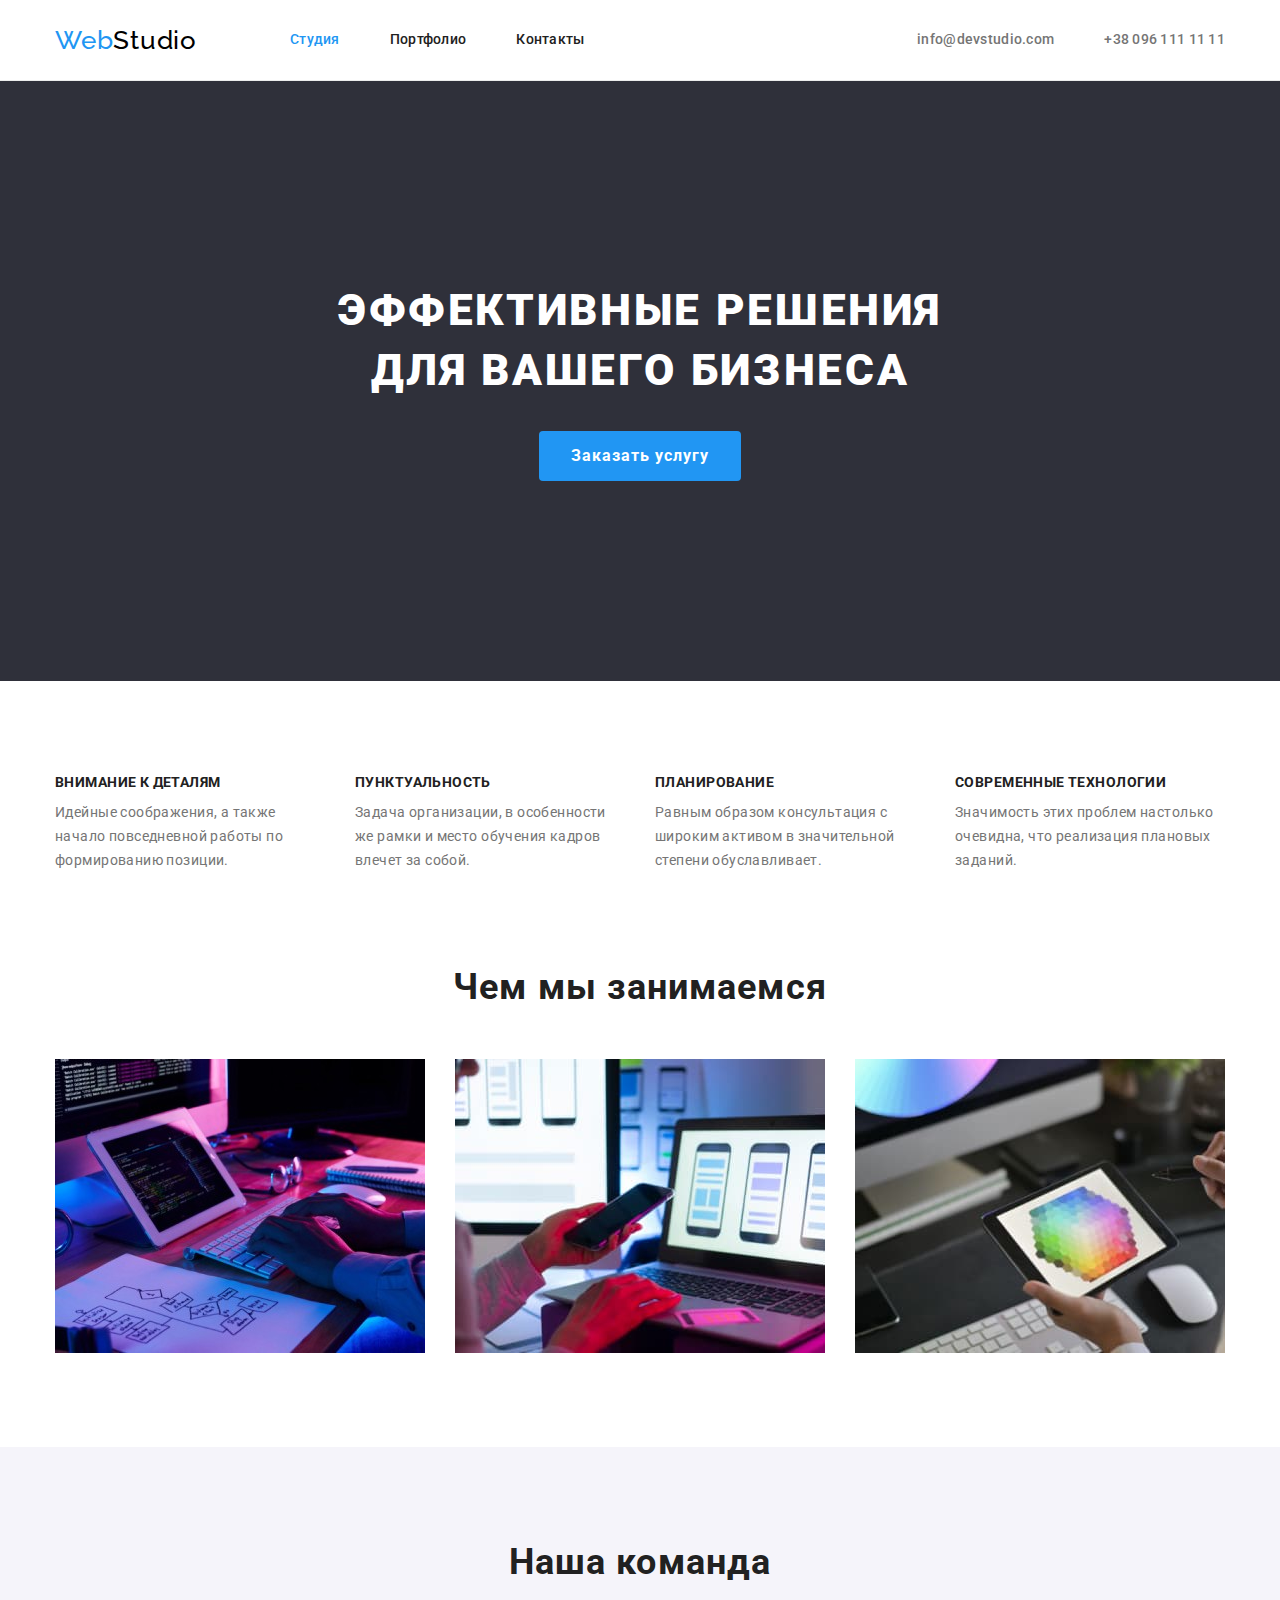
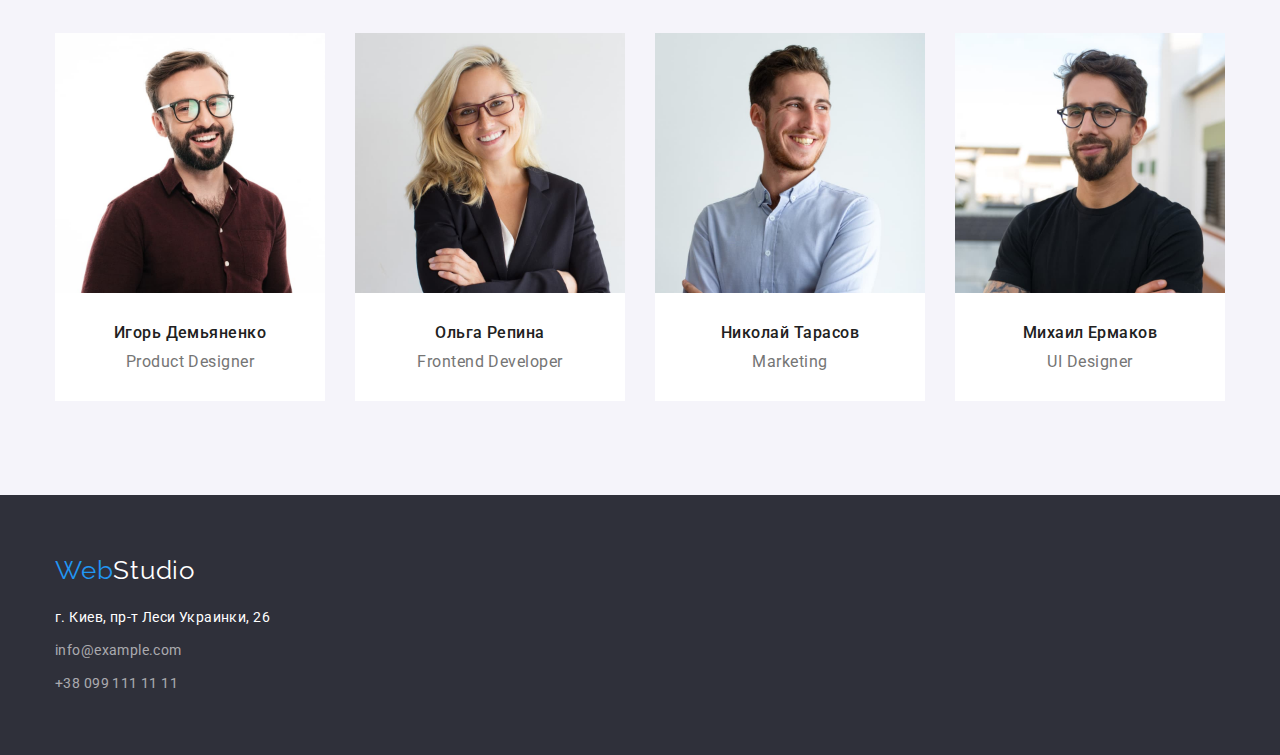
==== index.html @ 532327b1 "Initial commit" ====
<!DOCTYPE html>
<html lang="ru">

<head>
    <meta charset="UTF-8">
    <meta http-equiv="X-UA-Compatible" content="IE=edge">
    <meta name="viewport" content="width=device-width, initial-scale=1.0">
    <title>Студія</title>
    <link rel="preconnect" href="https://fonts.googleapis.com">
    <link rel="preconnect" href="https://fonts.gstatic.com" crossorigin>
    <link
        href="https://fonts.googleapis.com/css2?family=Raleway:wght@700&family=Roboto:wght@400;500;700;900&display=swap"
        rel="stylesheet">
    <link rel="stylesheet"
        href="https://cdnjs.cloudflare.com/ajax/libs/modern-normalize/1.1.0/modern-normalize.min.css">
    <link rel="stylesheet" href="./css/styles.css">
</head>

<body>
    <header>
        <div class="conteiner header-conteiner">
            <nav class="header-nav">
                <a href="./index.html" class="logo"><span class="logo-web">Web</span>Studio</a>
                <ul class="site-nav">
                    <li class="item"><a href="./index.html" class="current">Студия</a></li>
                    <li class="item"><a href="./portfolio.html">Портфолио</a></li>
                    <li class="item"><a href="">Контакты</a></li>
                </ul>
            </nav>
            <ul class="cont-link">
                <li class="item"><a href="mailto:info@devstudio.com">info@devstudio.com</a></li>
                <li class="item"><a href="tel:+380961111111">+38 096 111 11 11</a></li>
            </ul>
        </div>
    </header>
    <main>
        <section class="hero section">
            <h1>Эффективные решения для вашего бизнеса</h1>
            <button type="button" class="button">Заказать услугу</button>
        </section>
        <section class="advantage section">
            <div class="conteiner">
                <h2 class="visually-hidden">Наши преимущества</h2>
                <ul class="advantage-list">
                    <li>
                        <h3>Внимание к деталям</h3>
                        <p>Идейные соображения, а также начало повседневной работы по формированию позиции.</p>
                    </li>
                    <li>
                        <h3>Пунктуальность</h3>
                        <p>Задача организации, в особенности же рамки и место обучения кадров влечет за собой.</p>
                    </li>
                    <li>
                        <h3>Планирование</h3>
                        <p>Равным образом консультация с широким активом в значительной степени обуславливает.</p>
                    </li>
                    <li>
                        <h3>Современные технологии</h3>
                        <p>Значимость этих проблем настолько очевидна, что реализация плановых заданий.</p>
                    </li>
                </ul>
            </div>
        </section>
        <section class="activities section">
            <div class="conteiner">
                <h2 class="section-title">Чем мы занимаемся</h2>
                <ul class="activities-list">
                    <li><img src="./images/comp1.jpg" alt="keyboard" width="370px"></li>
                    <li><img src="./images/comp2.jpg" alt="computer" width="370px"></li>
                    <li><img src="./images/comp3.jpg" alt="tablet" width="370px"></li>
                </ul>
            </div>
        </section>
        <section class="teem section">
            <div class="conteiner">
                <h2 class="section-title">Наша команда</h2>
                <ul class="teem-list">
                    <li>
                        <img src="./images/Igor-Demianenko.jpg" alt="man" width="270px">
                        <h3>Игорь Демьяненко</h3>
                        <p>Product Designer</p>
                    </li>
                    <li>
                        <img src="./images/Olga-Repina.jpg" alt="woman" width="270px">
                        <h3>Ольга Репина</h3>
                        <p>Frontend Developer</p>
                    </li>
                    <li>
                        <img src="./images/Nikolai-Tarasov.jpg" alt="man" width="270px">
                        <h3>Николай Тарасов</h3>
                        <p>Marketing</p>
                    </li>
                    <li>
                        <img src="./images/Mihail-Ermakov.jpg" alt="man" width="270px">
                        <h3>Михаил Ермаков</h3>
                        <p>UI Designer</p>
                    </li>
                </ul>
            </div>
        </section>
    </main>
    <footer>
        <div class="conteiner">
            <a href="./index.html" class="logo"><span class="logo-web">Web</span>Studio</a>
            <address>г. Киев, пр-т Леси Украинки, 26</address>
            <ul>
                <li><a href="mailto:info@example.com" class="footer-cont">info@example.com</a></li>
                <li><a href="tel:+380991111111" class="footer-cont">+38 099 111 11 11</a></li>
            </ul>
        </div>
    </footer>
</body>

</html>
---- css/styles.css ----
:root {
    --h-text-color: rgba(33, 33, 33, 1);
    --p-text-color: rgba(117, 117, 117, 1);
    --accent-color: rgba(33, 150, 243, 1);
    --background-color: rgba(255, 255, 255, 1);
    --wight-text: rgba(255, 255, 255, 1);
    --background-dark-gray: rgba(47, 48, 58, 1);
    --background-light-gray: rgba(245, 244, 250, 1);
    --background-button-filter: rgba(245, 244, 250, 1);
}

body {
    color: var(--h-text-color);
    background-color: var(--background-color);

    font-family: Roboto, sans-serif;
}

body p {
    color: var(--p-text-color);
}

.section {
    padding-top: 94px;
    padding-bottom: 94px;
}

ul {
    list-style: none;
    padding: 0;
    margin: 0;
}

li {
    padding: 0;
    margin: 0;
}

img {
    display: block;
}

.conteiner {
    margin-left: auto;
    margin-right: auto;
    width: 1200px;
    padding-left: 15px;
    padding-right: 15px;
}

.section-title {
    font-weight: 700;
    font-size: 36px;
    line-height: 1.17;
    text-align: center;
    letter-spacing: 0.03em;

    margin-bottom: 50px;
    margin-top: 0;
}

.visually-hidden {
    position: absolute;
    width: 1px;
    height: 1px;
    margin: -1px;
    border: 0;
    padding: 0;

    white-space: nowrap;
    clip-path: inset(100%);
    clip: rect(0 0 0 0);
    overflow: hidden;
}

/* --------------------header----------------------- */
header {
    font-weight: 500;
    font-size: 14px;
    line-height: 1.14;
    letter-spacing: 0.02em;
    border-bottom: 1px solid rgba(236, 236, 236, 1);
}

.header-conteiner {
    display: flex;
}

.logo {
    color: rgba(0, 0, 0, 1);

    font-family: Raleway;
    font-size: 26px;
    line-height: 1.19;
    letter-spacing: 0.03em;

    text-decoration: none;
}
.logo-web {
    color: var(--accent-color);
}

.header-nav {
    display: flex;
    align-items: center;
}

.site-nav {
    display: flex;
    margin-left: 93px;
}

.site-nav .item:not(:last-child) {
    margin-right: 50px;
}

.site-nav a {
    display: block;

    color: var(--h-text-color);
    text-decoration: none;

    padding-top: 32px;
    padding-bottom: 32px;
}
.site-nav a:hover,
.site-nav a:focus {
    color: var(--accent-color);
}
.site-nav .current {
    color: var(--accent-color);
}

.cont-link {
    display: flex;
    margin-left: auto;
}

.cont-link .item:not(:last-child) {
    margin-right: 50px;
}

.cont-link a {
    display: block;

    color: var(--p-text-color);
    text-decoration: none;

    padding-top: 32px;
    padding-bottom: 32px;
}
.cont-link a:hover,
.cont-link a:focus {
    color: var(--accent-color);
}

/* --------------------hero----------------------- */

.hero {
    text-align: center;
    color: var(--wight-text);
    background-color: var(--background-dark-gray);

    padding-top: 200px;
    padding-bottom: 200px;
}

h1 {
    width: 696px;
    margin-top: 0;
    margin-bottom: 30px;
    margin-left: auto;
    margin-right: auto;

    font-weight: 900;
    font-size: 44px;
    line-height: 1.36;
    letter-spacing: 0.06em;
    text-transform: uppercase;
}

/* --------------------button----------------------- */
.button {
    border: 0;
    padding: 10px 32px;
    border-radius: 4px;

    color: var(--wight-text);
    background-color: var(--accent-color);

    font-weight: 700;
    font-size: 16px;
    line-height: 1.88;
    letter-spacing: 0.06em;

    cursor: pointer;
}

/* -------------------advantage----------------------- */

.advantage h3 {
    font-size: 14px;
    line-height: 1.14;
    letter-spacing: 0.03em;
    text-transform: uppercase;

    margin-bottom: 10px;
    margin-top: 0;
}
.advantage p {
    font-size: 14px;
    line-height: 1.71;
    letter-spacing: 0.03em;

    margin: 0;
}

.advantage-list {
    display: flex;
    justify-content: space-between;
}

.advantage-list li {
    width: 270px;
}

/* -----------------activities-------------------- */

.activities {
padding-top: 0;}

.activities-list {
    display: flex;
    justify-content: space-between;
}

/* --------------------teem----------------------- */

.teem {
    background-color: var(--background-light-gray);
}

.teem-list {
    display: flex;
    justify-content: space-between;
}

.teem-list li {
    padding-bottom: 30px;
    background-color: var(--background-color);
}

.teem h3 {
    font-weight: 500;
    font-size: 16px;
    line-height: 1.19;
    text-align: center;
    letter-spacing: 0.03em;

    margin-top: 30px;
    margin-bottom: 10px;
}

.teem p {
    font-size: 16px;
    line-height: 1.19;
    text-align: center;
    letter-spacing: 0.03em;

    margin: 0;
}

/* --------------------footer----------------------- */

footer {
    padding-top: 60px;
    padding-bottom: 60px;
    background-color: var(--background-dark-gray);

    font-weight: 400;
    font-size: 14px;
    line-height: 1.71;
    letter-spacing: 0.03em;
}
footer .logo {
    display: block;
    margin-bottom: 20px;
    color: var(--wight-text);
}
footer address {
    margin-bottom: 9px;
    color: var(--wight-text);
    font-style: normal;
}

footer li:not(:last-child) {
    margin-bottom: 9px;
}

.footer-cont {
    text-decoration: none;
    color: rgba(255, 255, 255, 0.6);
}

.footer-cont:hover,
.footer-cont:focus {
    color: var(--accent-color);
}


/*-----!!!-------- PORTFOLIO------!!!------- */


/*---------------- button portfolio---------------- */

.button-filter {
    border-radius: 4px;
    border: 0;
    padding: 6px 22px;

    color: var(--h-text-color);
    background-color: var(--background-button-filter);

    font-weight: 500;
    font-size: 16px;
    line-height: 1.62;
    text-align: center;
    letter-spacing: 0.03em;

    cursor: pointer;
}

.button-filter:hover,
.button-filter:focus {
    color: var(--wight-text);
    background-color: var(--accent-color);
}

/*----------------examples---------------- */

.examples ul {
    display: flex;
}

.examples-list-btn {
    justify-content: center;
    margin-bottom: 50px;
}

.examples-list-btn li:not(:last-child) {
    margin-right: 8px;
}

.examples-list-card {
    flex-wrap: wrap;
    gap: 30px;
}

.examples-list-card li {
    width: 370px;
}

.examples a {
    text-decoration: none;
}

.card-title {
    padding: 20px 24px;
    border: 1px solid rgba(238, 238, 238, 1);
    border-top: none;
}

.examples h2 {
    color: var(--h-text-color);

    font-size: 18px;
    line-height: 2;
    letter-spacing: 0.06em;

    margin-top: 0;
    margin-bottom: 4px;
}

.examples p {
    font-size: 16px;
    line-height: 1.88;
    letter-spacing: 0.03em;

    margin: 0;
}
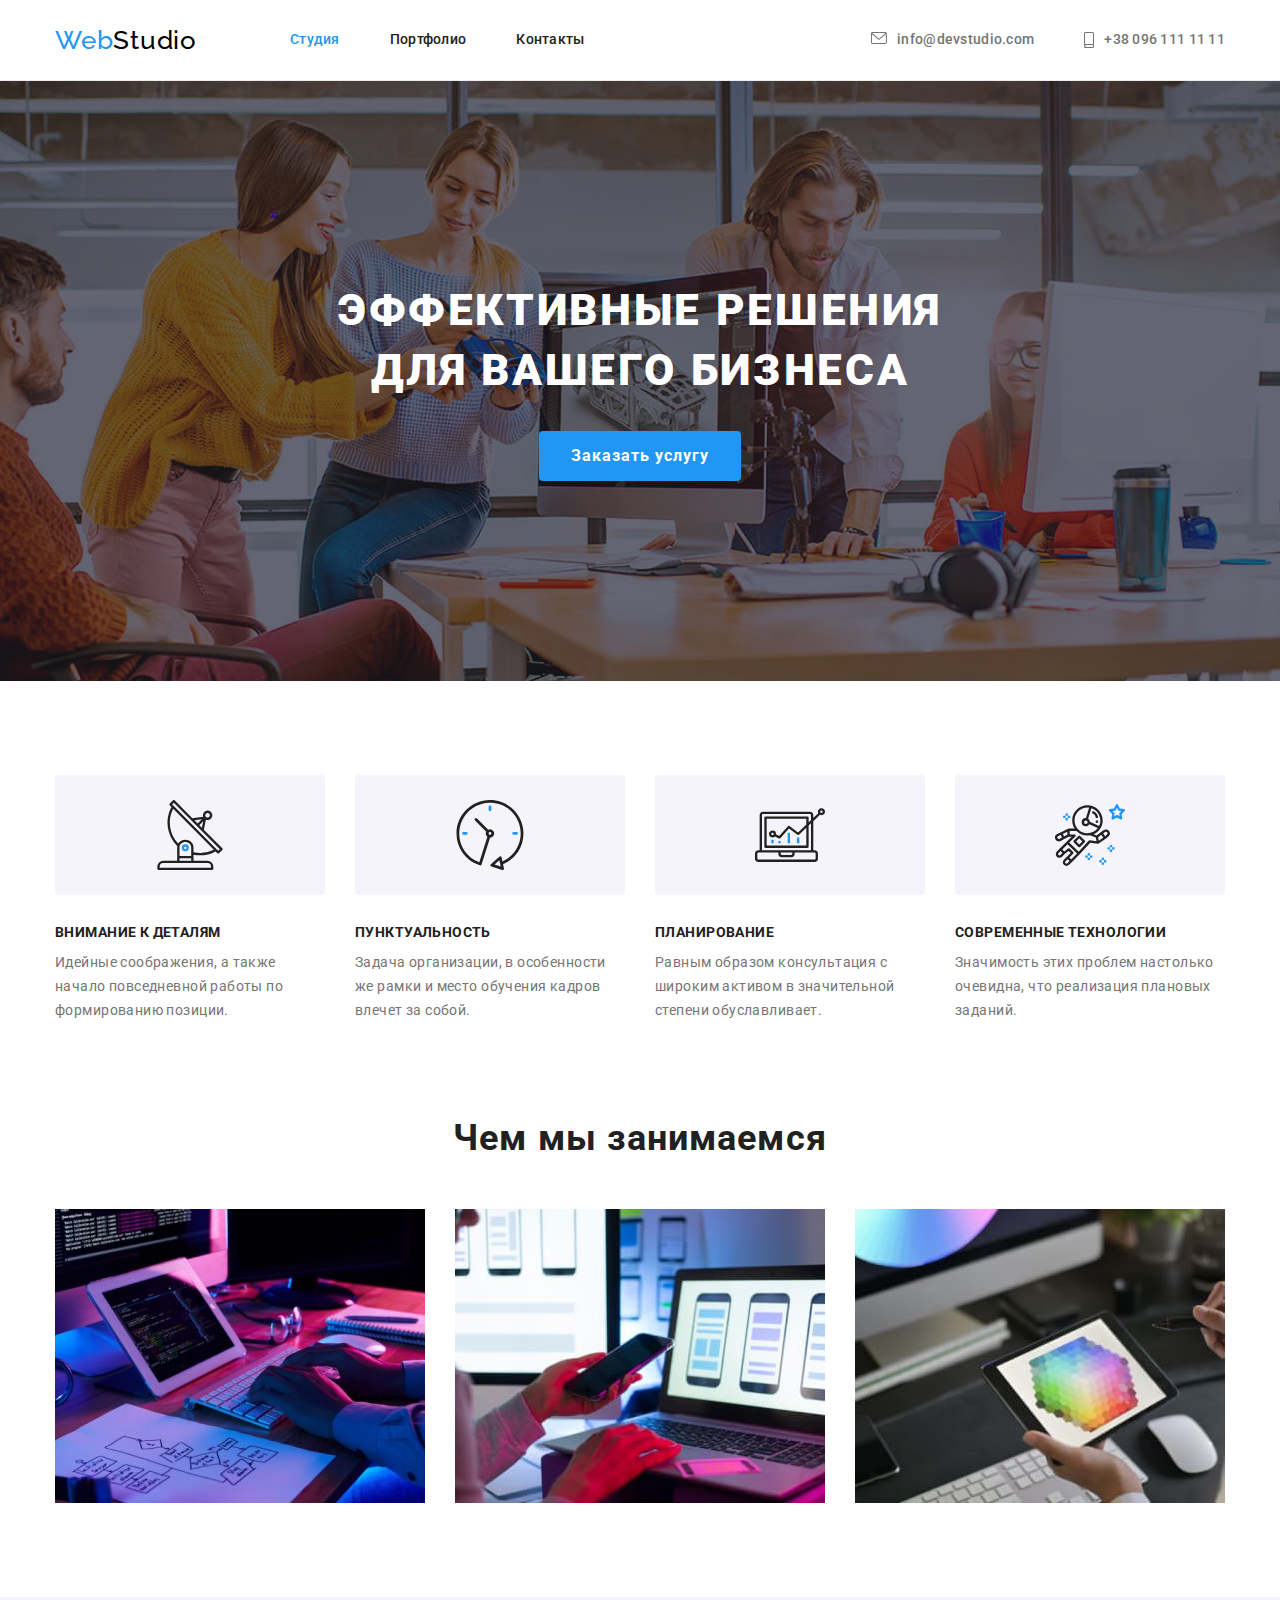
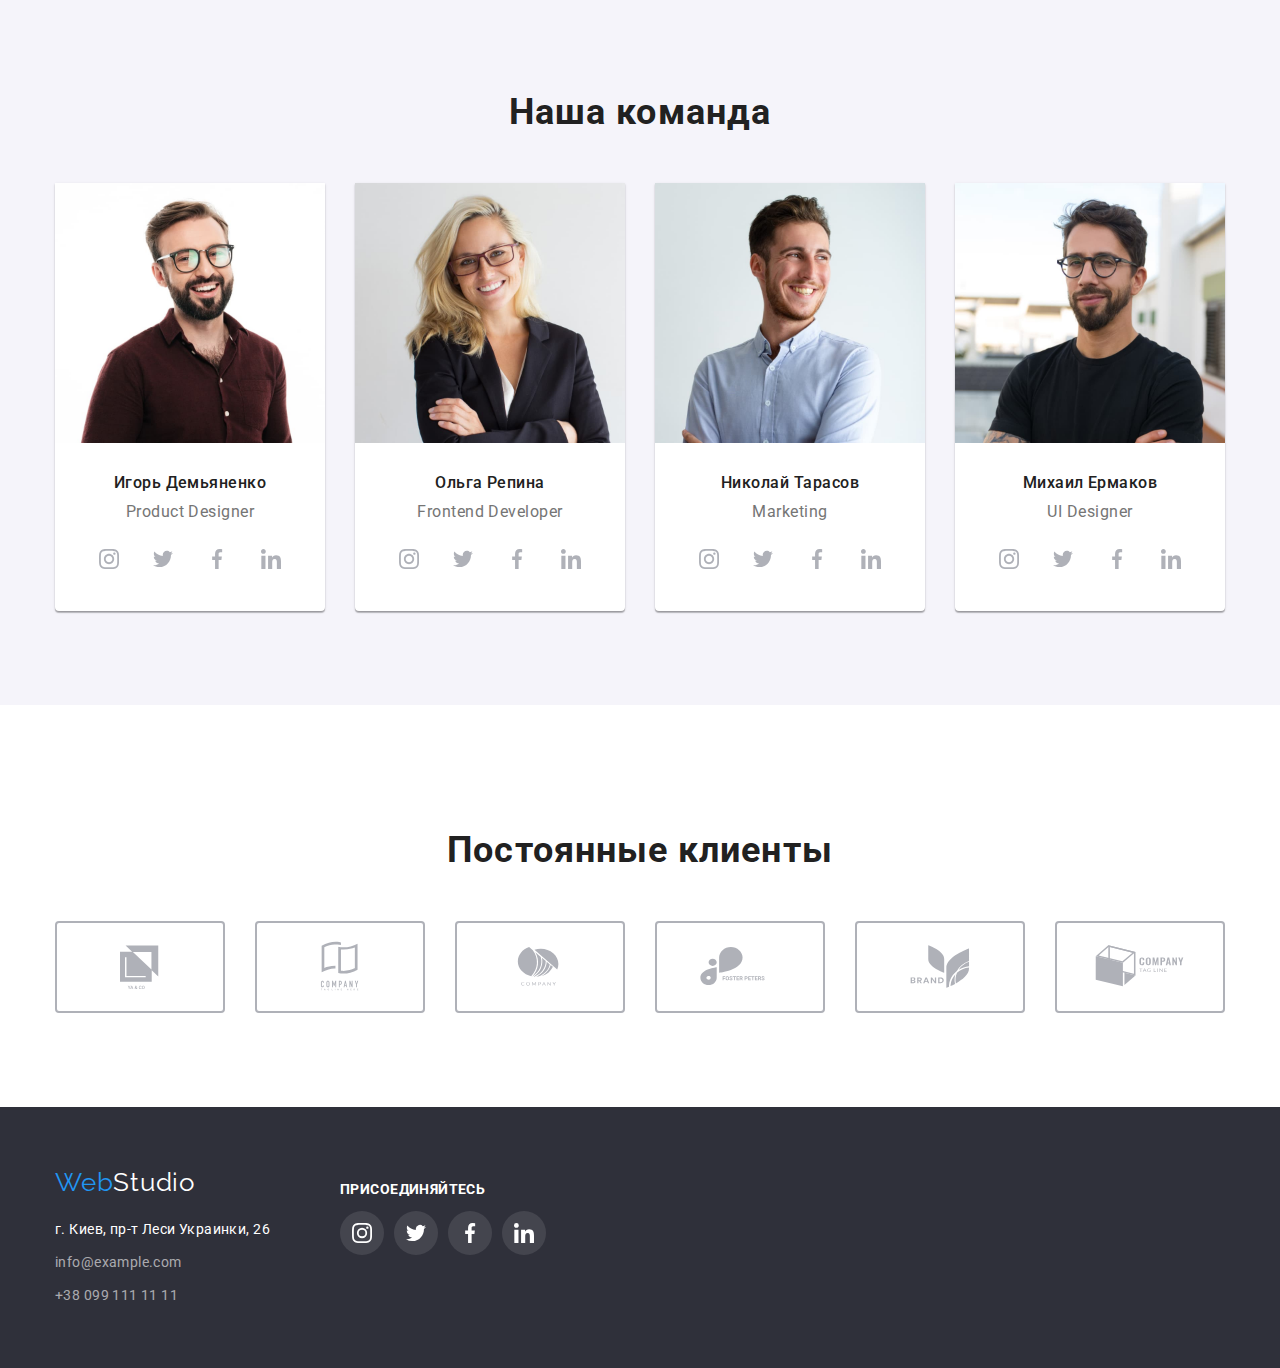
==== commit f4106ea3: "add vector and bg image" ====
--- a/index.html
+++ b/index.html
@@ -1,114 +1,327 @@
 <!DOCTYPE html>
 <html lang="ru">
+  <head>
+    <meta charset="UTF-8" />
+    <meta http-equiv="X-UA-Compatible" content="IE=edge" />
+    <meta name="viewport" content="width=device-width, initial-scale=1.0" />
+    <title>Студія</title>
+    <link rel="preconnect" href="https://fonts.googleapis.com" />
+    <link rel="preconnect" href="https://fonts.gstatic.com" crossorigin />
+    <link
+      href="https://fonts.googleapis.com/css2?family=Raleway:wght@700&family=Roboto:wght@400;500;700;900&display=swap"
+      rel="stylesheet"
+    />
+    <link
+      rel="stylesheet"
+      href="https://cdnjs.cloudflare.com/ajax/libs/modern-normalize/1.1.0/modern-normalize.min.css"
+    />
+    <link rel="stylesheet" href="./css/styles.css" />
+  </head>
 
-<head>
-    <meta charset="UTF-8">
-    <meta http-equiv="X-UA-Compatible" content="IE=edge">
-    <meta name="viewport" content="width=device-width, initial-scale=1.0">
-    <title>Студія</title>
-    <link rel="preconnect" href="https://fonts.googleapis.com">
-    <link rel="preconnect" href="https://fonts.gstatic.com" crossorigin>
-    <link
-        href="https://fonts.googleapis.com/css2?family=Raleway:wght@700&family=Roboto:wght@400;500;700;900&display=swap"
-        rel="stylesheet">
-    <link rel="stylesheet"
-        href="https://cdnjs.cloudflare.com/ajax/libs/modern-normalize/1.1.0/modern-normalize.min.css">
-    <link rel="stylesheet" href="./css/styles.css">
-</head>
-
-<body>
+  <body>
     <header>
-        <div class="conteiner header-conteiner">
-            <nav class="header-nav">
-                <a href="./index.html" class="logo"><span class="logo-web">Web</span>Studio</a>
-                <ul class="site-nav">
-                    <li class="item"><a href="./index.html" class="current">Студия</a></li>
-                    <li class="item"><a href="./portfolio.html">Портфолио</a></li>
-                    <li class="item"><a href="">Контакты</a></li>
-                </ul>
-            </nav>
-            <ul class="cont-link">
-                <li class="item"><a href="mailto:info@devstudio.com">info@devstudio.com</a></li>
-                <li class="item"><a href="tel:+380961111111">+38 096 111 11 11</a></li>
-            </ul>
-        </div>
+      <div class="conteiner header-conteiner">
+        <nav class="header-nav">
+          <a href="./index.html" class="logo"><span class="logo-web">Web</span>Studio</a>
+          <ul class="site-nav">
+            <li class="item"><a href="./index.html" class="current">Студия</a></li>
+            <li class="item"><a href="./portfolio.html">Портфолио</a></li>
+            <li class="item"><a href="">Контакты</a></li>
+          </ul>
+        </nav>
+        <ul class="cont-link">
+          <li class="item">
+            <a href="mailto:info@devstudio.com" class="mail">
+              <svg class="cont-icon">
+                <use href="./images/symbol-defs.svg#icon-header-envelope"></use>
+              </svg>
+              info@devstudio.com
+            </a>
+          </li>
+          <li class="item">
+            <a href="tel:+380961111111" class="tel">
+              <svg class="cont-icon">
+                <use href="./images/symbol-defs.svg#icon-header-smartphone"></use>
+              </svg>
+              +38 096 111 11 11
+            </a>
+          </li>
+        </ul>
+      </div>
     </header>
     <main>
-        <section class="hero section">
-            <h1>Эффективные решения для вашего бизнеса</h1>
-            <button type="button" class="button">Заказать услугу</button>
-        </section>
-        <section class="advantage section">
-            <div class="conteiner">
-                <h2 class="visually-hidden">Наши преимущества</h2>
-                <ul class="advantage-list">
-                    <li>
-                        <h3>Внимание к деталям</h3>
-                        <p>Идейные соображения, а также начало повседневной работы по формированию позиции.</p>
-                    </li>
-                    <li>
-                        <h3>Пунктуальность</h3>
-                        <p>Задача организации, в особенности же рамки и место обучения кадров влечет за собой.</p>
-                    </li>
-                    <li>
-                        <h3>Планирование</h3>
-                        <p>Равным образом консультация с широким активом в значительной степени обуславливает.</p>
-                    </li>
-                    <li>
-                        <h3>Современные технологии</h3>
-                        <p>Значимость этих проблем настолько очевидна, что реализация плановых заданий.</p>
-                    </li>
-                </ul>
-            </div>
-        </section>
-        <section class="activities section">
-            <div class="conteiner">
-                <h2 class="section-title">Чем мы занимаемся</h2>
-                <ul class="activities-list">
-                    <li><img src="./images/comp1.jpg" alt="keyboard" width="370px"></li>
-                    <li><img src="./images/comp2.jpg" alt="computer" width="370px"></li>
-                    <li><img src="./images/comp3.jpg" alt="tablet" width="370px"></li>
-                </ul>
-            </div>
-        </section>
-        <section class="teem section">
-            <div class="conteiner">
-                <h2 class="section-title">Наша команда</h2>
-                <ul class="teem-list">
-                    <li>
-                        <img src="./images/Igor-Demianenko.jpg" alt="man" width="270px">
-                        <h3>Игорь Демьяненко</h3>
-                        <p>Product Designer</p>
-                    </li>
-                    <li>
-                        <img src="./images/Olga-Repina.jpg" alt="woman" width="270px">
-                        <h3>Ольга Репина</h3>
-                        <p>Frontend Developer</p>
-                    </li>
-                    <li>
-                        <img src="./images/Nikolai-Tarasov.jpg" alt="man" width="270px">
-                        <h3>Николай Тарасов</h3>
-                        <p>Marketing</p>
-                    </li>
-                    <li>
-                        <img src="./images/Mihail-Ermakov.jpg" alt="man" width="270px">
-                        <h3>Михаил Ермаков</h3>
-                        <p>UI Designer</p>
-                    </li>
-                </ul>
-            </div>
-        </section>
+      <section class="hero section">
+        <div class="hero-bg">
+          <h1>Эффективные решения для вашего бизнеса</h1>
+          <button type="button" class="button">Заказать услугу</button>
+        </div>
+      </section>
+      <section class="advantage section">
+        <div class="conteiner">
+          <h2 class="visually-hidden">Наши преимущества</h2>
+          <ul class="advantage-list">
+            <li class="advantage-item">
+              <h3>Внимание к деталям</h3>
+              <p>
+                Идейные соображения, а также начало повседневной работы по формированию позиции.
+              </p>
+            </li>
+            <li class="advantage-item">
+              <h3>Пунктуальность</h3>
+              <p>
+                Задача организации, в особенности же рамки и место обучения кадров влечет за собой.
+              </p>
+            </li>
+            <li class="advantage-item">
+              <h3>Планирование</h3>
+              <p>
+                Равным образом консультация с широким активом в значительной степени обуславливает.
+              </p>
+            </li>
+            <li class="advantage-item">
+              <h3>Современные технологии</h3>
+              <p>Значимость этих проблем настолько очевидна, что реализация плановых заданий.</p>
+            </li>
+          </ul>
+        </div>
+      </section>
+      <section class="activities section">
+        <div class="conteiner">
+          <h2 class="section-title">Чем мы занимаемся</h2>
+          <ul class="activities-list">
+            <li><img src="./images/comp1.jpg" alt="keyboard" width="370px" /></li>
+            <li><img src="./images/comp2.jpg" alt="computer" width="370px" /></li>
+            <li><img src="./images/comp3.jpg" alt="tablet" width="370px" /></li>
+          </ul>
+        </div>
+      </section>
+      <section class="teem section">
+        <div class="conteiner">
+          <h2 class="section-title">Наша команда</h2>
+          <ul class="teem-list">
+            <li class="teem-item">
+              <img src="./images/Igor-Demianenko.jpg" alt="man" width="270px" />
+              <h3>Игорь Демьяненко</h3>
+              <p>Product Designer</p>
+              <ul class="teem-social-networks-list">
+                <li>
+                  <a href="" class="social-networks-icon teem-soc-link">
+                    <svg class="teem-soc-icon">
+                      <use href="./images/symbol-defs.svg#icon-footer-instagram"></use>
+                    </svg>
+                  </a>
+                </li>
+                <li>
+                  <a href="" class="social-networks-icon teem-soc-link">
+                    <svg class="teem-soc-icon">
+                      <use href="./images/symbol-defs.svg#icon-footer-twitter"></use>
+                    </svg>
+                  </a>
+                </li>
+                <li>
+                  <a href="" class="social-networks-icon teem-soc-link">
+                    <svg class="teem-soc-icon">
+                      <use href="./images/symbol-defs.svg#icon-footer-facebook"></use>
+                    </svg>
+                  </a>
+                </li>
+                <li>
+                  <a href="" class="social-networks-icon teem-soc-link">
+                    <svg class="teem-soc-icon">
+                      <use href="./images/symbol-defs.svg#icon-footer-linkedin"></use>
+                    </svg>
+                  </a>
+                </li>
+              </ul>
+            </li>
+            <li class="teem-item">
+              <img src="./images/Olga-Repina.jpg" alt="woman" width="270px" />
+              <h3>Ольга Репина</h3>
+              <p>Frontend Developer</p>
+              <ul class="teem-social-networks-list">
+                <li>
+                  <a href="" class="social-networks-icon teem-soc-link">
+                    <svg class="teem-soc-icon">
+                      <use href="./images/symbol-defs.svg#icon-footer-instagram"></use>
+                    </svg>
+                  </a>
+                </li>
+                <li>
+                  <a href="" class="social-networks-icon teem-soc-link">
+                    <svg class="teem-soc-icon">
+                      <use href="./images/symbol-defs.svg#icon-footer-twitter"></use>
+                    </svg>
+                  </a>
+                </li>
+                <li>
+                  <a href="" class="social-networks-icon teem-soc-link">
+                    <svg class="teem-soc-icon">
+                      <use href="./images/symbol-defs.svg#icon-footer-facebook"></use>
+                    </svg>
+                  </a>
+                </li>
+                <li>
+                  <a href="" class="social-networks-icon teem-soc-link">
+                    <svg class="teem-soc-icon">
+                      <use href="./images/symbol-defs.svg#icon-footer-linkedin"></use>
+                    </svg>
+                  </a>
+                </li>
+              </ul>
+            </li>
+            <li class="teem-item">
+              <img src="./images/Nikolai-Tarasov.jpg" alt="man" width="270px" />
+              <h3>Николай Тарасов</h3>
+              <p>Marketing</p>
+              <ul class="teem-social-networks-list">
+                <li>
+                  <a href="" class="social-networks-icon teem-soc-link">
+                    <svg class="teem-soc-icon">
+                      <use href="./images/symbol-defs.svg#icon-footer-instagram"></use>
+                    </svg>
+                  </a>
+                </li>
+                <li>
+                  <a href="" class="social-networks-icon teem-soc-link">
+                    <svg class="teem-soc-icon">
+                      <use href="./images/symbol-defs.svg#icon-footer-twitter"></use>
+                    </svg>
+                  </a>
+                </li>
+                <li>
+                  <a href="" class="social-networks-icon teem-soc-link">
+                    <svg class="teem-soc-icon">
+                      <use href="./images/symbol-defs.svg#icon-footer-facebook"></use>
+                    </svg>
+                  </a>
+                </li>
+                <li>
+                  <a href="" class="social-networks-icon teem-soc-link">
+                    <svg class="teem-soc-icon">
+                      <use href="./images/symbol-defs.svg#icon-footer-linkedin"></use>
+                    </svg>
+                  </a>
+                </li>
+              </ul>
+            </li>
+            <li class="teem-item">
+              <img src="./images/Mihail-Ermakov.jpg" alt="man" width="270px" />
+              <h3>Михаил Ермаков</h3>
+              <p>UI Designer</p>
+              <ul class="teem-social-networks-list">
+                <li>
+                  <a href="" class="social-networks-icon teem-soc-link">
+                    <svg class="teem-soc-icon">
+                      <use href="./images/symbol-defs.svg#icon-footer-instagram"></use>
+                    </svg>
+                  </a>
+                </li>
+                <li>
+                  <a href="" class="social-networks-icon teem-soc-link">
+                    <svg class="teem-soc-icon">
+                      <use href="./images/symbol-defs.svg#icon-footer-twitter"></use>
+                    </svg>
+                  </a>
+                </li>
+                <li>
+                  <a href="" class="social-networks-icon teem-soc-link">
+                    <svg class="teem-soc-icon">
+                      <use href="./images/symbol-defs.svg#icon-footer-facebook"></use>
+                    </svg>
+                  </a>
+                </li>
+                <li>
+                  <a href="" class="social-networks-icon teem-soc-link">
+                    <svg class="teem-soc-icon">
+                      <use href="./images/symbol-defs.svg#icon-footer-linkedin"></use>
+                    </svg>
+                  </a>
+                </li>
+              </ul>
+            </li>
+          </ul>
+        </div>
+      </section>
+      <section class="clients section">
+        <div class="conteiner">
+          <h2>Постоянные клиенты</h2>
+          <ul class="clients-list">
+            <li class="clients-item">
+              <a class="clients-link" href="">
+                <svg class="client-icon">
+                  <use href="./images/symbol-defs.svg#icon-Client1"></use>
+                </svg>
+              </a>
+            </li>
+            <li class="clients-item">
+              <a class="clients-link" href="">
+                <svg class="client-icon">
+                  <use href="./images/symbol-defs.svg#icon-Client2"></use>
+                </svg>
+              </a>
+            </li>
+            <li class="clients-item">
+              <a class="clients-link" href="">
+                <svg class="client-icon">
+                  <use href="./images/symbol-defs.svg#icon-Client3"></use>
+                </svg>
+              </a>
+            </li>
+            <li class="clients-item">
+              <a class="clients-link" href="">
+                <svg class="client-icon">
+                  <use href="./images/symbol-defs.svg#icon-Client4"></use>
+                </svg>
+              </a>
+            </li>
+            <li class="clients-item">
+              <a class="clients-link" href="">
+                <svg class="client-icon">
+                  <use href="./images/symbol-defs.svg#icon-Client5"></use>
+                </svg>
+              </a>
+            </li>
+            <li class="clients-item">
+              <a class="clients-link" href="">
+                <svg class="client-icon">
+                  <use href="./images/symbol-defs.svg#icon-Client6"></use>
+                </svg>
+              </a>
+            </li>
+          </ul>
+        </div>
+      </section>
     </main>
     <footer>
-        <div class="conteiner">
-            <a href="./index.html" class="logo"><span class="logo-web">Web</span>Studio</a>
-            <address>г. Киев, пр-т Леси Украинки, 26</address>
-            <ul>
-                <li><a href="mailto:info@example.com" class="footer-cont">info@example.com</a></li>
-                <li><a href="tel:+380991111111" class="footer-cont">+38 099 111 11 11</a></li>
-            </ul>
-        </div>
+      <div class="conteiner">
+        <div>
+          <a href="./index.html" class="logo"><span class="logo-web">Web</span>Studio</a>
+          <address>г. Киев, пр-т Леси Украинки, 26</address>
+          <ul>
+            <li>
+              <a href="mailto:info@example.com" class="footer-cont">info@example.com</a>
+            </li>
+            <li><a href="tel:+380991111111" class="footer-cont">+38 099 111 11 11</a></li>
+          </ul>
+        </div>
+        <div class="social-networks">
+          <p>присоединяйтесь</p>
+          <ul>
+            <li>
+              <a class="social-networks-icon instagram" href=""></a>
+            </li>
+            <li>
+              <a class="social-networks-icon tweeter" href=""></a>
+            </li>
+            <li>
+              <a class="social-networks-icon facebook" href=""></a>
+            </li>
+            <li>
+              <a class="social-networks-icon linkedin" href=""></a>
+            </li>
+          </ul>
+        </div>
+      </div>
     </footer>
-</body>
-
-</html>+  </body>
+</html>
--- a/css/styles.css
+++ b/css/styles.css
@@ -1,390 +1,570 @@
 :root {
-    --h-text-color: rgba(33, 33, 33, 1);
-    --p-text-color: rgba(117, 117, 117, 1);
-    --accent-color: rgba(33, 150, 243, 1);
-    --background-color: rgba(255, 255, 255, 1);
-    --wight-text: rgba(255, 255, 255, 1);
-    --background-dark-gray: rgba(47, 48, 58, 1);
-    --background-light-gray: rgba(245, 244, 250, 1);
-    --background-button-filter: rgba(245, 244, 250, 1);
+  --h-text-color: rgba(33, 33, 33, 1);
+  --p-text-color: rgba(117, 117, 117, 1);
+  --accent-color: rgba(33, 150, 243, 1);
+  --background-color: rgba(255, 255, 255, 1);
+  --wight-text: rgba(255, 255, 255, 1);
+  --background-dark-gray: rgba(47, 48, 58, 1);
+  --background-light-gray: rgba(245, 244, 250, 1);
+  --background-button-filter: rgba(245, 244, 250, 1);
 }
 
 body {
-    color: var(--h-text-color);
-    background-color: var(--background-color);
-
-    font-family: Roboto, sans-serif;
+  color: var(--h-text-color);
+  background-color: var(--background-color);
+
+  font-family: Roboto, sans-serif;
 }
 
 body p {
-    color: var(--p-text-color);
+  color: var(--p-text-color);
 }
 
 .section {
-    padding-top: 94px;
-    padding-bottom: 94px;
+  padding-top: 94px;
+  padding-bottom: 94px;
 }
 
 ul {
-    list-style: none;
-    padding: 0;
-    margin: 0;
+  list-style: none;
+  padding: 0;
+  margin: 0;
 }
 
 li {
-    padding: 0;
-    margin: 0;
+  padding: 0;
+  margin: 0;
 }
 
 img {
-    display: block;
+  display: block;
 }
 
 .conteiner {
-    margin-left: auto;
-    margin-right: auto;
-    width: 1200px;
-    padding-left: 15px;
-    padding-right: 15px;
+  margin-left: auto;
+  margin-right: auto;
+  width: 1200px;
+  padding-left: 15px;
+  padding-right: 15px;
 }
 
 .section-title {
-    font-weight: 700;
-    font-size: 36px;
-    line-height: 1.17;
-    text-align: center;
-    letter-spacing: 0.03em;
-
-    margin-bottom: 50px;
-    margin-top: 0;
+  font-weight: 700;
+  font-size: 36px;
+  line-height: 1.17;
+  text-align: center;
+  letter-spacing: 0.03em;
+
+  margin-bottom: 50px;
+  margin-top: 0;
 }
 
 .visually-hidden {
-    position: absolute;
-    width: 1px;
-    height: 1px;
-    margin: -1px;
-    border: 0;
-    padding: 0;
-
-    white-space: nowrap;
-    clip-path: inset(100%);
-    clip: rect(0 0 0 0);
-    overflow: hidden;
+  position: absolute;
+  width: 1px;
+  height: 1px;
+  margin: -1px;
+  border: 0;
+  padding: 0;
+
+  white-space: nowrap;
+  clip-path: inset(100%);
+  clip: rect(0 0 0 0);
+  overflow: hidden;
 }
 
 /* --------------------header----------------------- */
 header {
-    font-weight: 500;
-    font-size: 14px;
-    line-height: 1.14;
-    letter-spacing: 0.02em;
-    border-bottom: 1px solid rgba(236, 236, 236, 1);
+  font-weight: 500;
+  font-size: 14px;
+  line-height: 1.14;
+  letter-spacing: 0.02em;
+  border-bottom: 1px solid rgba(236, 236, 236, 1);
 }
 
 .header-conteiner {
-    display: flex;
+  display: flex;
 }
 
 .logo {
-    color: rgba(0, 0, 0, 1);
-
-    font-family: Raleway;
-    font-size: 26px;
-    line-height: 1.19;
-    letter-spacing: 0.03em;
-
-    text-decoration: none;
+  color: rgba(0, 0, 0, 1);
+
+  font-family: Raleway;
+  font-size: 26px;
+  line-height: 1.19;
+  letter-spacing: 0.03em;
+
+  text-decoration: none;
 }
 .logo-web {
-    color: var(--accent-color);
+  color: var(--accent-color);
 }
 
 .header-nav {
-    display: flex;
-    align-items: center;
+  display: flex;
+  align-items: center;
 }
 
 .site-nav {
-    display: flex;
-    margin-left: 93px;
+  display: flex;
+  margin-left: 93px;
 }
 
 .site-nav .item:not(:last-child) {
-    margin-right: 50px;
+  margin-right: 50px;
 }
 
 .site-nav a {
-    display: block;
-
-    color: var(--h-text-color);
-    text-decoration: none;
-
-    padding-top: 32px;
-    padding-bottom: 32px;
+  display: block;
+
+  color: var(--h-text-color);
+  text-decoration: none;
+
+  padding-top: 32px;
+  padding-bottom: 32px;
 }
 .site-nav a:hover,
 .site-nav a:focus {
-    color: var(--accent-color);
+  color: var(--accent-color);
 }
 .site-nav .current {
-    color: var(--accent-color);
+  color: var(--accent-color);
 }
 
 .cont-link {
-    display: flex;
-    margin-left: auto;
+  display: flex;
+  margin-left: auto;
 }
 
 .cont-link .item:not(:last-child) {
-    margin-right: 50px;
+  margin-right: 50px;
 }
 
 .cont-link a {
-    display: block;
-
-    color: var(--p-text-color);
-    text-decoration: none;
-
-    padding-top: 32px;
-    padding-bottom: 32px;
-}
+  display: flex;
+
+  color: var(--p-text-color);
+  text-decoration: none;
+  fill: var(--p-text-color);
+
+  padding-top: 32px;
+  padding-bottom: 32px;
+}
+
 .cont-link a:hover,
 .cont-link a:focus {
-    color: var(--accent-color);
-}
+  color: var(--accent-color);
+  fill: var(--accent-color);
+}
+
+.cont-icon {
+  margin-right: 10px;
+  fill: inherit;
+}
+
+.mail .cont-icon {
+  width: 16px;
+  height: 12px;
+}
+
+.tel .cont-icon {
+  width: 10px;
+  height: 16px;
+}
+
 
 /* --------------------hero----------------------- */
 
 .hero {
-    text-align: center;
-    color: var(--wight-text);
-    background-color: var(--background-dark-gray);
-
-    padding-top: 200px;
-    padding-bottom: 200px;
+  text-align: center;
+  color: var(--wight-text);
+  background-color: var(--background-dark-gray);
+  padding-top: 0;
+  padding-bottom: 0;
+}
+
+.hero-bg {
+  padding-top: 200px;
+  padding-bottom: 200px;
+  max-width: 1600px;
+  height: 600px;
+  margin-left: auto;
+  margin-right: auto;
+  background-image: linear-gradient(to right, rgba(47, 48, 58, 0.4), rgba(47, 48, 58, 0.4)),
+    url(../images/hero-bg.jpg);
+  background-position: center;
+  background-repeat: no-repeat;
+  background-size: cover;
 }
 
 h1 {
-    width: 696px;
-    margin-top: 0;
-    margin-bottom: 30px;
-    margin-left: auto;
-    margin-right: auto;
-
-    font-weight: 900;
-    font-size: 44px;
-    line-height: 1.36;
-    letter-spacing: 0.06em;
-    text-transform: uppercase;
+  width: 696px;
+  margin-top: 0;
+  margin-bottom: 30px;
+  margin-left: auto;
+  margin-right: auto;
+
+  font-weight: 900;
+  font-size: 44px;
+  line-height: 1.36;
+  letter-spacing: 0.06em;
+  text-transform: uppercase;
 }
 
 /* --------------------button----------------------- */
 .button {
-    border: 0;
-    padding: 10px 32px;
-    border-radius: 4px;
-
-    color: var(--wight-text);
-    background-color: var(--accent-color);
-
-    font-weight: 700;
-    font-size: 16px;
-    line-height: 1.88;
-    letter-spacing: 0.06em;
-
-    cursor: pointer;
+  border: 0;
+  padding: 10px 32px;
+  border-radius: 4px;
+
+  color: var(--wight-text);
+  background-color: var(--accent-color);
+
+  font-weight: 700;
+  font-size: 16px;
+  line-height: 1.88;
+  letter-spacing: 0.06em;
+
+  cursor: pointer;
 }
 
 /* -------------------advantage----------------------- */
 
+.advantage-item {
+  width: 270px;
+}
+
+.advantage-item::before {
+  content: '';
+  display: block;
+  height: 120px;
+  margin-bottom: 30px;
+  background-color: var(--background-light-gray);
+  border-radius: 4px;
+  background-size: 70px 70px;
+  background-position: center;
+  background-repeat: no-repeat;
+}
+
+.advantage-item:nth-child(1)::before {
+  background-image: url(../images/advantage-antenna.svg);
+}
+
+.advantage-item:nth-child(2)::before {
+  background-image: url(../images/advantage-clock.svg);
+}
+
+.advantage-item:nth-child(3)::before {
+  background-image: url(../images/advantage-diagram.svg);
+}
+
+.advantage-item:nth-child(4)::before {
+  background-image: url(../images/advantage-astronaut.svg);
+}
+
 .advantage h3 {
-    font-size: 14px;
-    line-height: 1.14;
-    letter-spacing: 0.03em;
-    text-transform: uppercase;
-
-    margin-bottom: 10px;
-    margin-top: 0;
+  font-size: 14px;
+  line-height: 1.14;
+  letter-spacing: 0.03em;
+  text-transform: uppercase;
+
+  margin-bottom: 10px;
+  margin-top: 0;
 }
 .advantage p {
-    font-size: 14px;
-    line-height: 1.71;
-    letter-spacing: 0.03em;
-
-    margin: 0;
+  font-size: 14px;
+  line-height: 1.71;
+  letter-spacing: 0.03em;
+
+  margin: 0;
 }
 
 .advantage-list {
-    display: flex;
-    justify-content: space-between;
-}
-
-.advantage-list li {
-    width: 270px;
+  display: flex;
+  justify-content: space-between;
 }
 
 /* -----------------activities-------------------- */
 
 .activities {
-padding-top: 0;}
+  padding-top: 0;
+}
 
 .activities-list {
-    display: flex;
-    justify-content: space-between;
+  display: flex;
+  justify-content: space-between;
 }
 
 /* --------------------teem----------------------- */
 
 .teem {
-    background-color: var(--background-light-gray);
+  background-color: var(--background-light-gray);
 }
 
 .teem-list {
-    display: flex;
-    justify-content: space-between;
-}
-
-.teem-list li {
-    padding-bottom: 30px;
-    background-color: var(--background-color);
+  display: flex;
+  justify-content: space-between;
+}
+
+.teem-item {
+  padding-bottom: 30px;
+  background-color: var(--background-color);
+  box-shadow: 0px 1px 3px rgba(0, 0, 0, 0.12), 0px 1px 1px rgba(0, 0, 0, 0.14),
+    0px 2px 1px rgba(0, 0, 0, 0.2);
+  border-radius: 0px 0px 4px 4px;
 }
 
 .teem h3 {
-    font-weight: 500;
-    font-size: 16px;
-    line-height: 1.19;
-    text-align: center;
-    letter-spacing: 0.03em;
-
-    margin-top: 30px;
-    margin-bottom: 10px;
+  font-weight: 500;
+  font-size: 16px;
+  line-height: 1.19;
+  text-align: center;
+  letter-spacing: 0.03em;
+
+  margin-top: 30px;
+  margin-bottom: 10px;
 }
 
 .teem p {
-    font-size: 16px;
-    line-height: 1.19;
-    text-align: center;
-    letter-spacing: 0.03em;
-
-    margin: 0;
+  font-size: 16px;
+  line-height: 1.19;
+  text-align: center;
+  letter-spacing: 0.03em;
+
+  margin: 0px;
+  margin-bottom: 16px;
+}
+
+.teem-social-networks-list {
+  display: flex;
+  justify-content: space-between;
+  gap: 10px;
+  margin-left: 32px;
+  margin-right: 32px;
+}
+
+.social-networks-icon.teem-soc-link {
+  background-color: inherit;
+}
+
+.teem-soc-icon {
+  box-sizing: content-box;
+  width: 20px;
+  height: 20px;
+  padding: 12px;
+  fill: rgba(175, 177, 184, 1);
+}
+
+.teem-soc-icon:hover,
+.teem-soc-icon:focus {
+  fill: rgba(255, 255, 255, 1);
+}
+
+/* --------------------clients----------------------- */
+
+.clients h2 {
+  margin-bottom: 50px;
+  font-size: 36px;
+  line-height: 42px;
+  text-align: center;
+  letter-spacing: 0.03em;
+}
+
+.clients-list {
+  display: flex;
+  justify-content: space-between;
+}
+
+.clients-link {
+  display: block;
+  width: 170px;
+  height: 92px;
+  gap: 30px;
+}
+
+.clients-link svg:hover,
+.clients-link svg:focus {
+  fill: var(--accent-color);
+  border-color: var(--accent-color);
+}
+
+.clients-list .client-icon {
+  fill: #afb1b8;
+  width: 170px;
+  height: 92px;
+  padding: 16px 32px;
+  border: 2px solid #afb1b8;
+  border-radius: 4px;
 }
 
 /* --------------------footer----------------------- */
 
 footer {
-    padding-top: 60px;
-    padding-bottom: 60px;
-    background-color: var(--background-dark-gray);
-
-    font-weight: 400;
-    font-size: 14px;
-    line-height: 1.71;
-    letter-spacing: 0.03em;
-}
+  padding-top: 60px;
+  padding-bottom: 60px;
+  background-color: var(--background-dark-gray);
+
+  font-weight: 400;
+  font-size: 14px;
+  line-height: 1.71;
+  letter-spacing: 0.03em;
+}
+
+footer .conteiner {
+  display: flex;
+}
+
 footer .logo {
-    display: block;
-    margin-bottom: 20px;
-    color: var(--wight-text);
+  display: block;
+  margin-bottom: 20px;
+  color: var(--wight-text);
 }
 footer address {
-    margin-bottom: 9px;
-    color: var(--wight-text);
-    font-style: normal;
+  margin-bottom: 9px;
+  color: var(--wight-text);
+  font-style: normal;
 }
 
 footer li:not(:last-child) {
-    margin-bottom: 9px;
+  margin-bottom: 9px;
 }
 
 .footer-cont {
-    text-decoration: none;
-    color: rgba(255, 255, 255, 0.6);
+  text-decoration: none;
+  color: rgba(255, 255, 255, 0.6);
 }
 
 .footer-cont:hover,
 .footer-cont:focus {
-    color: var(--accent-color);
-}
-
+  color: var(--accent-color);
+}
+
+.social-networks {
+  margin-left: 70px;
+}
+
+.social-networks p {
+  font-weight: 700;
+  font-size: 14px;
+  line-height: 16px;
+  letter-spacing: 0.03em;
+  text-transform: uppercase;
+  color: var(--wight-text);
+}
+
+.social-networks ul {
+  display: flex;
+  gap: 10px;
+}
+
+.social-networks-icon {
+  display: block;
+  width: 44px;
+  height: 44px;
+  border-radius: 50%;
+  background-color: rgba(255, 255, 255, 0.1);
+  background-position: center;
+  background-repeat: no-repeat;
+  background-size: 20px 20px;
+}
+
+.social-networks-icon:hover,
+.social-networks-icon:focus {
+  background-color: var(--accent-color);
+}
+
+.social-networks-icon.instagram {
+  background-image: url(../images/footer-instagram.svg);
+}
+
+.social-networks-icon.tweeter {
+  background-image: url(../images/footer-twitter.svg);
+}
+
+.social-networks-icon.facebook {
+  background-image: url(../images/footer-facebook.svg);
+}
+
+.social-networks-icon.linkedin {
+  background-image: url(../images/footer-linkedin.svg);
+}
 
 /*-----!!!-------- PORTFOLIO------!!!------- */
 
-
 /*---------------- button portfolio---------------- */
 
 .button-filter {
-    border-radius: 4px;
-    border: 0;
-    padding: 6px 22px;
-
-    color: var(--h-text-color);
-    background-color: var(--background-button-filter);
-
-    font-weight: 500;
-    font-size: 16px;
-    line-height: 1.62;
-    text-align: center;
-    letter-spacing: 0.03em;
-
-    cursor: pointer;
+  border-radius: 4px;
+  border: 0;
+  padding: 6px 22px;
+
+  color: var(--h-text-color);
+  background-color: var(--background-button-filter);
+
+  font-weight: 500;
+  font-size: 16px;
+  line-height: 1.62;
+  text-align: center;
+  letter-spacing: 0.03em;
+
+  cursor: pointer;
 }
 
 .button-filter:hover,
 .button-filter:focus {
-    color: var(--wight-text);
-    background-color: var(--accent-color);
+  color: var(--wight-text);
+  background-color: var(--accent-color);
 }
 
 /*----------------examples---------------- */
 
 .examples ul {
-    display: flex;
+  display: flex;
 }
 
 .examples-list-btn {
-    justify-content: center;
-    margin-bottom: 50px;
+  justify-content: center;
+  margin-bottom: 50px;
 }
 
 .examples-list-btn li:not(:last-child) {
-    margin-right: 8px;
+  margin-right: 8px;
 }
 
 .examples-list-card {
-    flex-wrap: wrap;
-    gap: 30px;
+  flex-wrap: wrap;
+  gap: 30px;
 }
 
 .examples-list-card li {
-    width: 370px;
+  width: 370px;
 }
 
 .examples a {
-    text-decoration: none;
+  text-decoration: none;
 }
 
 .card-title {
-    padding: 20px 24px;
-    border: 1px solid rgba(238, 238, 238, 1);
-    border-top: none;
+  padding: 20px 24px;
+  border: 1px solid rgba(238, 238, 238, 1);
+  border-top: none;
 }
 
 .examples h2 {
-    color: var(--h-text-color);
-
-    font-size: 18px;
-    line-height: 2;
-    letter-spacing: 0.06em;
-
-    margin-top: 0;
-    margin-bottom: 4px;
+  color: var(--h-text-color);
+
+  font-size: 18px;
+  line-height: 2;
+  letter-spacing: 0.06em;
+
+  margin-top: 0;
+  margin-bottom: 4px;
 }
 
 .examples p {
-    font-size: 16px;
-    line-height: 1.88;
-    letter-spacing: 0.03em;
-
-    margin: 0;
-}
+  font-size: 16px;
+  line-height: 1.88;
+  letter-spacing: 0.03em;
+
+  margin: 0;
+}
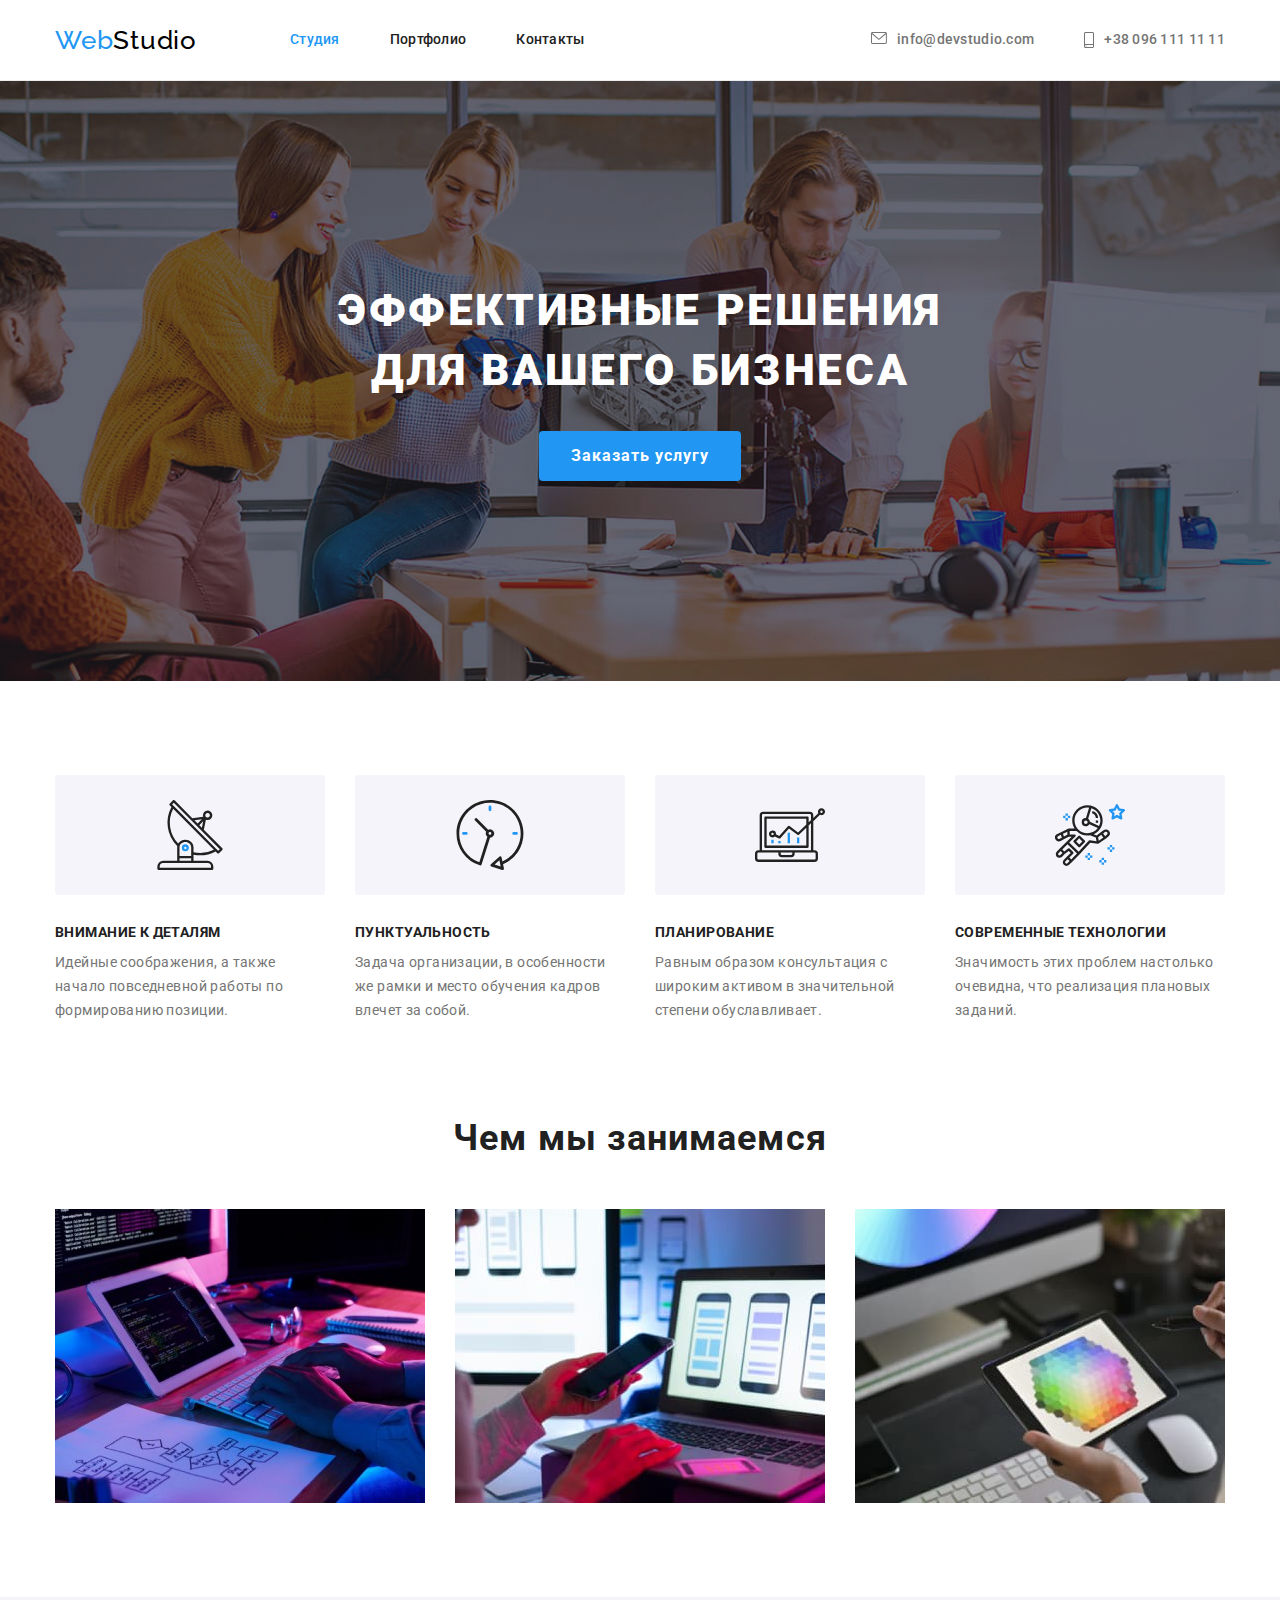
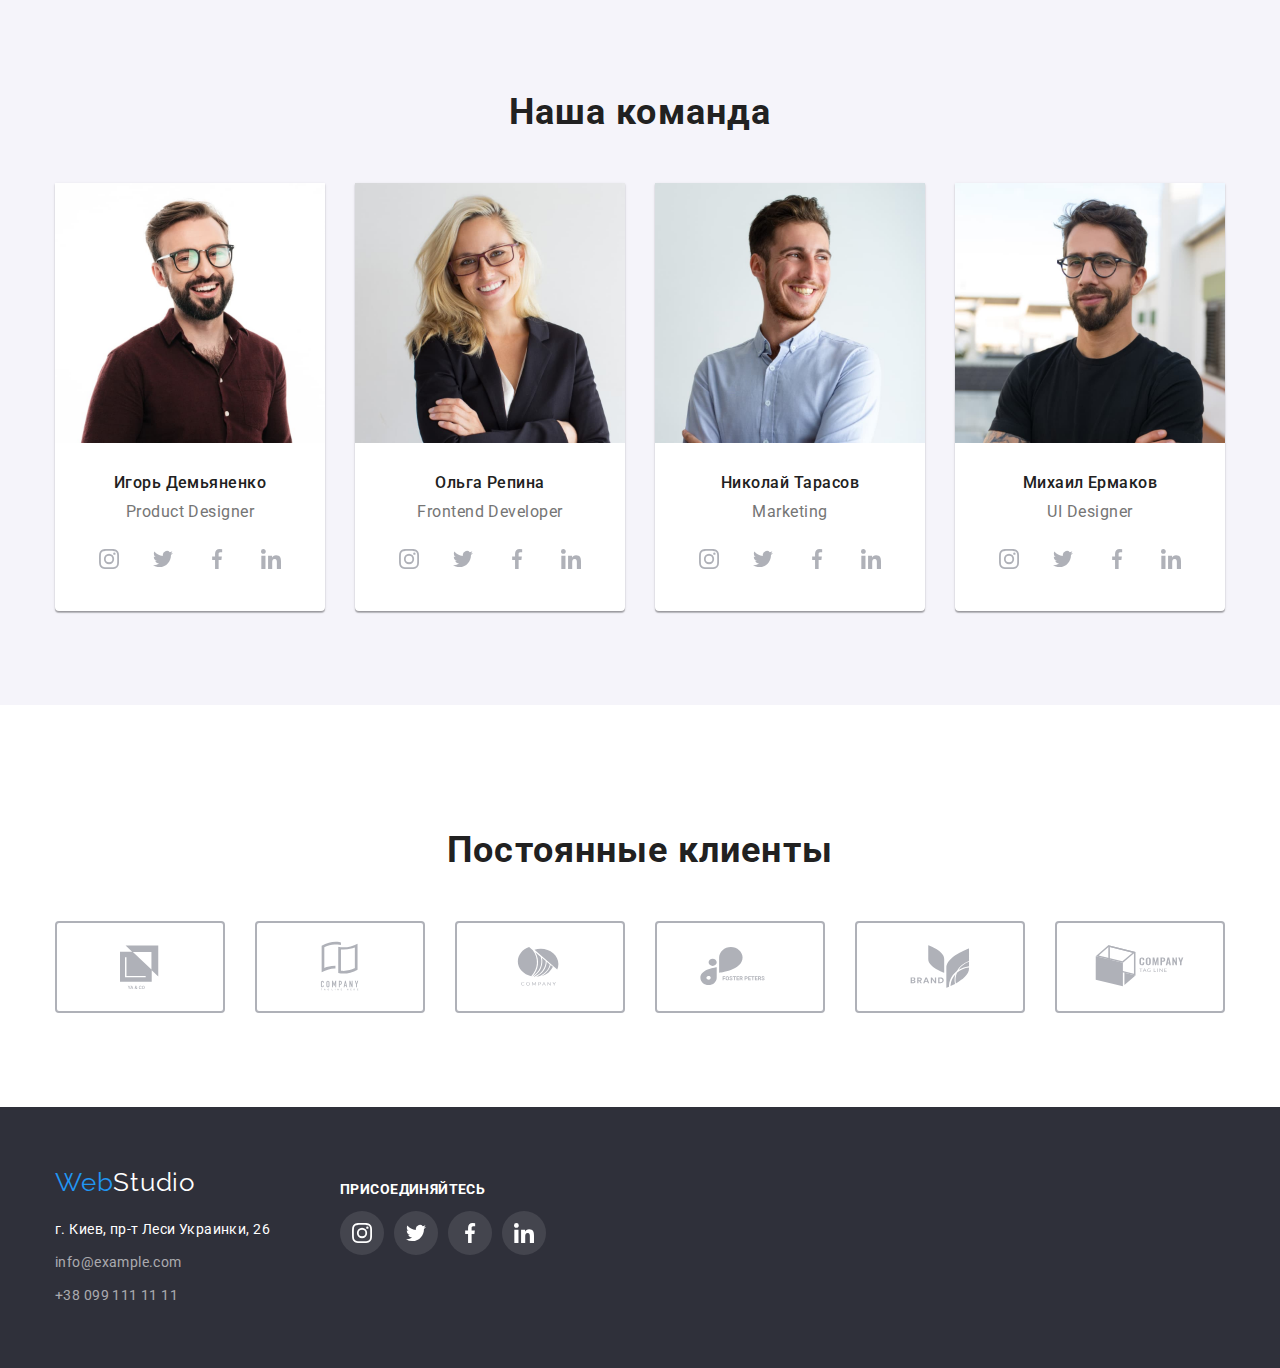
==== commit c64a73ef: "add hover portfolio" ====
--- a/index.html
+++ b/index.html
@@ -33,7 +33,7 @@
           <li class="item">
             <a href="mailto:info@devstudio.com" class="mail">
               <svg class="cont-icon">
-                <use href="./images/symbol-defs.svg#icon-header-envelope"></use>
+                <use href="./images/icons.svg#icon-header-envelope"></use>
               </svg>
               info@devstudio.com
             </a>
@@ -41,7 +41,7 @@
           <li class="item">
             <a href="tel:+380961111111" class="tel">
               <svg class="cont-icon">
-                <use href="./images/symbol-defs.svg#icon-header-smartphone"></use>
+                <use href="./images/icons.svg#icon-header-smartphone"></use>
               </svg>
               +38 096 111 11 11
             </a>
@@ -107,28 +107,28 @@
                 <li>
                   <a href="" class="social-networks-icon teem-soc-link">
                     <svg class="teem-soc-icon">
-                      <use href="./images/symbol-defs.svg#icon-footer-instagram"></use>
-                    </svg>
-                  </a>
-                </li>
-                <li>
-                  <a href="" class="social-networks-icon teem-soc-link">
-                    <svg class="teem-soc-icon">
-                      <use href="./images/symbol-defs.svg#icon-footer-twitter"></use>
-                    </svg>
-                  </a>
-                </li>
-                <li>
-                  <a href="" class="social-networks-icon teem-soc-link">
-                    <svg class="teem-soc-icon">
-                      <use href="./images/symbol-defs.svg#icon-footer-facebook"></use>
-                    </svg>
-                  </a>
-                </li>
-                <li>
-                  <a href="" class="social-networks-icon teem-soc-link">
-                    <svg class="teem-soc-icon">
-                      <use href="./images/symbol-defs.svg#icon-footer-linkedin"></use>
+                      <use href="./images/icons.svg#icon-footer-instagram"></use>
+                    </svg>
+                  </a>
+                </li>
+                <li>
+                  <a href="" class="social-networks-icon teem-soc-link">
+                    <svg class="teem-soc-icon">
+                      <use href="./images/icons.svg#icon-footer-twitter"></use>
+                    </svg>
+                  </a>
+                </li>
+                <li>
+                  <a href="" class="social-networks-icon teem-soc-link">
+                    <svg class="teem-soc-icon">
+                      <use href="./images/icons.svg#icon-footer-facebook"></use>
+                    </svg>
+                  </a>
+                </li>
+                <li>
+                  <a href="" class="social-networks-icon teem-soc-link">
+                    <svg class="teem-soc-icon">
+                      <use href="./images/icons.svg#icon-footer-linkedin"></use>
                     </svg>
                   </a>
                 </li>
@@ -142,28 +142,28 @@
                 <li>
                   <a href="" class="social-networks-icon teem-soc-link">
                     <svg class="teem-soc-icon">
-                      <use href="./images/symbol-defs.svg#icon-footer-instagram"></use>
-                    </svg>
-                  </a>
-                </li>
-                <li>
-                  <a href="" class="social-networks-icon teem-soc-link">
-                    <svg class="teem-soc-icon">
-                      <use href="./images/symbol-defs.svg#icon-footer-twitter"></use>
-                    </svg>
-                  </a>
-                </li>
-                <li>
-                  <a href="" class="social-networks-icon teem-soc-link">
-                    <svg class="teem-soc-icon">
-                      <use href="./images/symbol-defs.svg#icon-footer-facebook"></use>
-                    </svg>
-                  </a>
-                </li>
-                <li>
-                  <a href="" class="social-networks-icon teem-soc-link">
-                    <svg class="teem-soc-icon">
-                      <use href="./images/symbol-defs.svg#icon-footer-linkedin"></use>
+                      <use href="./images/icons.svg#icon-footer-instagram"></use>
+                    </svg>
+                  </a>
+                </li>
+                <li>
+                  <a href="" class="social-networks-icon teem-soc-link">
+                    <svg class="teem-soc-icon">
+                      <use href="./images/icons.svg#icon-footer-twitter"></use>
+                    </svg>
+                  </a>
+                </li>
+                <li>
+                  <a href="" class="social-networks-icon teem-soc-link">
+                    <svg class="teem-soc-icon">
+                      <use href="./images/icons.svg#icon-footer-facebook"></use>
+                    </svg>
+                  </a>
+                </li>
+                <li>
+                  <a href="" class="social-networks-icon teem-soc-link">
+                    <svg class="teem-soc-icon">
+                      <use href="./images/icons.svg#icon-footer-linkedin"></use>
                     </svg>
                   </a>
                 </li>
@@ -177,28 +177,28 @@
                 <li>
                   <a href="" class="social-networks-icon teem-soc-link">
                     <svg class="teem-soc-icon">
-                      <use href="./images/symbol-defs.svg#icon-footer-instagram"></use>
-                    </svg>
-                  </a>
-                </li>
-                <li>
-                  <a href="" class="social-networks-icon teem-soc-link">
-                    <svg class="teem-soc-icon">
-                      <use href="./images/symbol-defs.svg#icon-footer-twitter"></use>
-                    </svg>
-                  </a>
-                </li>
-                <li>
-                  <a href="" class="social-networks-icon teem-soc-link">
-                    <svg class="teem-soc-icon">
-                      <use href="./images/symbol-defs.svg#icon-footer-facebook"></use>
-                    </svg>
-                  </a>
-                </li>
-                <li>
-                  <a href="" class="social-networks-icon teem-soc-link">
-                    <svg class="teem-soc-icon">
-                      <use href="./images/symbol-defs.svg#icon-footer-linkedin"></use>
+                      <use href="./images/icons.svg#icon-footer-instagram"></use>
+                    </svg>
+                  </a>
+                </li>
+                <li>
+                  <a href="" class="social-networks-icon teem-soc-link">
+                    <svg class="teem-soc-icon">
+                      <use href="./images/icons.svg#icon-footer-twitter"></use>
+                    </svg>
+                  </a>
+                </li>
+                <li>
+                  <a href="" class="social-networks-icon teem-soc-link">
+                    <svg class="teem-soc-icon">
+                      <use href="./images/icons.svg#icon-footer-facebook"></use>
+                    </svg>
+                  </a>
+                </li>
+                <li>
+                  <a href="" class="social-networks-icon teem-soc-link">
+                    <svg class="teem-soc-icon">
+                      <use href="./images/icons.svg#icon-footer-linkedin"></use>
                     </svg>
                   </a>
                 </li>
@@ -212,28 +212,28 @@
                 <li>
                   <a href="" class="social-networks-icon teem-soc-link">
                     <svg class="teem-soc-icon">
-                      <use href="./images/symbol-defs.svg#icon-footer-instagram"></use>
-                    </svg>
-                  </a>
-                </li>
-                <li>
-                  <a href="" class="social-networks-icon teem-soc-link">
-                    <svg class="teem-soc-icon">
-                      <use href="./images/symbol-defs.svg#icon-footer-twitter"></use>
-                    </svg>
-                  </a>
-                </li>
-                <li>
-                  <a href="" class="social-networks-icon teem-soc-link">
-                    <svg class="teem-soc-icon">
-                      <use href="./images/symbol-defs.svg#icon-footer-facebook"></use>
-                    </svg>
-                  </a>
-                </li>
-                <li>
-                  <a href="" class="social-networks-icon teem-soc-link">
-                    <svg class="teem-soc-icon">
-                      <use href="./images/symbol-defs.svg#icon-footer-linkedin"></use>
+                      <use href="./images/icons.svg#icon-footer-instagram"></use>
+                    </svg>
+                  </a>
+                </li>
+                <li>
+                  <a href="" class="social-networks-icon teem-soc-link">
+                    <svg class="teem-soc-icon">
+                      <use href="./images/icons.svg#icon-footer-twitter"></use>
+                    </svg>
+                  </a>
+                </li>
+                <li>
+                  <a href="" class="social-networks-icon teem-soc-link">
+                    <svg class="teem-soc-icon">
+                      <use href="./images/icons.svg#icon-footer-facebook"></use>
+                    </svg>
+                  </a>
+                </li>
+                <li>
+                  <a href="" class="social-networks-icon teem-soc-link">
+                    <svg class="teem-soc-icon">
+                      <use href="./images/icons.svg#icon-footer-linkedin"></use>
                     </svg>
                   </a>
                 </li>
@@ -249,42 +249,42 @@
             <li class="clients-item">
               <a class="clients-link" href="">
                 <svg class="client-icon">
-                  <use href="./images/symbol-defs.svg#icon-Client1"></use>
-                </svg>
-              </a>
-            </li>
-            <li class="clients-item">
-              <a class="clients-link" href="">
-                <svg class="client-icon">
-                  <use href="./images/symbol-defs.svg#icon-Client2"></use>
-                </svg>
-              </a>
-            </li>
-            <li class="clients-item">
-              <a class="clients-link" href="">
-                <svg class="client-icon">
-                  <use href="./images/symbol-defs.svg#icon-Client3"></use>
-                </svg>
-              </a>
-            </li>
-            <li class="clients-item">
-              <a class="clients-link" href="">
-                <svg class="client-icon">
-                  <use href="./images/symbol-defs.svg#icon-Client4"></use>
-                </svg>
-              </a>
-            </li>
-            <li class="clients-item">
-              <a class="clients-link" href="">
-                <svg class="client-icon">
-                  <use href="./images/symbol-defs.svg#icon-Client5"></use>
-                </svg>
-              </a>
-            </li>
-            <li class="clients-item">
-              <a class="clients-link" href="">
-                <svg class="client-icon">
-                  <use href="./images/symbol-defs.svg#icon-Client6"></use>
+                  <use href="./images/icons.svg#icon-Client1"></use>
+                </svg>
+              </a>
+            </li>
+            <li class="clients-item">
+              <a class="clients-link" href="">
+                <svg class="client-icon">
+                  <use href="./images/icons.svg#icon-Client2"></use>
+                </svg>
+              </a>
+            </li>
+            <li class="clients-item">
+              <a class="clients-link" href="">
+                <svg class="client-icon">
+                  <use href="./images/icons.svg#icon-Client3"></use>
+                </svg>
+              </a>
+            </li>
+            <li class="clients-item">
+              <a class="clients-link" href="">
+                <svg class="client-icon">
+                  <use href="./images/icons.svg#icon-Client4"></use>
+                </svg>
+              </a>
+            </li>
+            <li class="clients-item">
+              <a class="clients-link" href="">
+                <svg class="client-icon">
+                  <use href="./images/icons.svg#icon-Client5"></use>
+                </svg>
+              </a>
+            </li>
+            <li class="clients-item">
+              <a class="clients-link" href="">
+                <svg class="client-icon">
+                  <use href="./images/icons.svg#icon-Client6"></use>
                 </svg>
               </a>
             </li>
--- a/css/styles.css
+++ b/css/styles.css
@@ -514,6 +514,7 @@
 .button-filter:focus {
   color: var(--wight-text);
   background-color: var(--accent-color);
+  box-shadow: 0px 3px 1px rgba(0, 0, 0, 0.1), 0px 1px 2px rgba(0, 0, 0, 0.08), 0px 2px 2px rgba(0, 0, 0, 0.12);
 }
 
 /*----------------examples---------------- */
@@ -540,7 +541,13 @@
   width: 370px;
 }
 
+.examples-list-card a:hover,
+.examples-list-card a:focus {
+  box-shadow: 0px 1px 1px rgba(0, 0, 0, 0.12), 0px 4px 4px rgba(0, 0, 0, 0.06), 1px 4px 6px rgba(0, 0, 0, 0.16);
+}
+
 .examples a {
+  display: block;
   text-decoration: none;
 }
 
